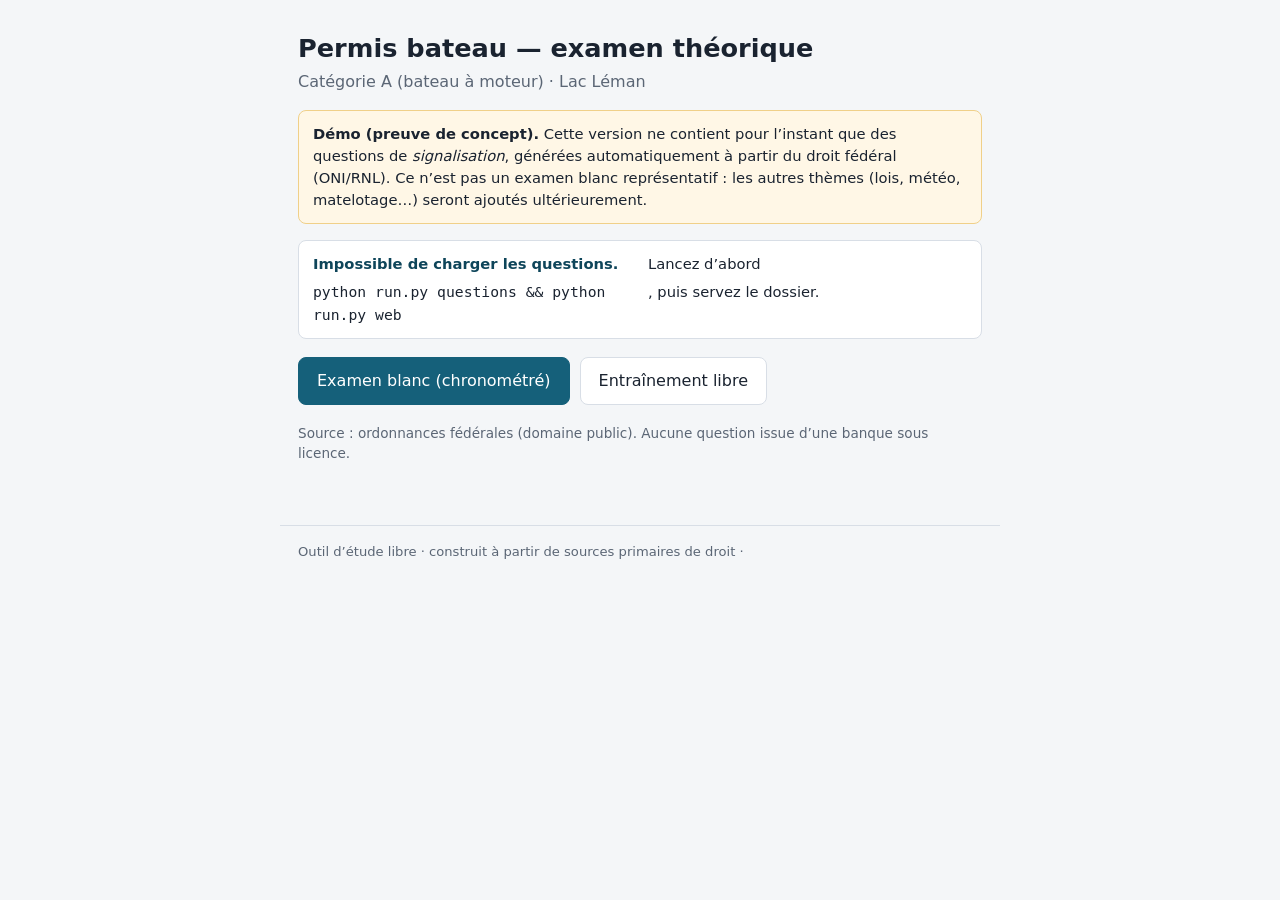
==== web/index.html @ bd007020 "feat: Phase 2 question bank + static player; KB enrichment KB (src/themes.py, src/parsers/akn.py): -" ====
<!DOCTYPE html>
<html lang="fr">
<head>
  <meta charset="utf-8">
  <meta name="viewport" content="width=device-width, initial-scale=1">
  <title>Permis bateau Léman — examen théorique (entraînement)</title>
  <link rel="stylesheet" href="style.css">
</head>
<body>
<main id="app">

  <!-- START -->
  <section id="screen-start" class="screen">
    <h1>Permis bateau — examen théorique</h1>
    <p class="sub">Catégorie A (bateau à moteur) · Lac Léman</p>

    <div id="loop-proof" class="banner">
      <strong>Démo (preuve de concept).</strong> Cette version ne contient pour
      l’instant que des questions de <em>signalisation</em>, générées
      automatiquement à partir du droit fédéral (ONI/RNL). Ce n’est pas un examen
      blanc représentatif&nbsp;: les autres thèmes (lois, météo, matelotage…)
      seront ajoutés ultérieurement.
    </div>

    <div id="config-summary" class="config"></div>

    <div class="actions">
      <button id="btn-exam" class="primary">Examen blanc (chronométré)</button>
      <button id="btn-practice">Entraînement libre</button>
    </div>
    <p class="fine">Source&nbsp;: ordonnances fédérales (domaine public). Aucune
      question issue d’une banque sous licence.</p>
  </section>

  <!-- QUIZ -->
  <section id="screen-quiz" class="screen hidden">
    <header class="quizbar">
      <span id="progress"></span>
      <span id="timer" class="timer hidden"></span>
    </header>
    <div id="question"></div>
    <div class="actions">
      <button id="btn-action" class="primary"></button>
    </div>
  </section>

  <!-- RESULTS -->
  <section id="screen-results" class="screen hidden">
    <h2>Résultat</h2>
    <div id="score"></div>
    <div class="actions">
      <button id="btn-restart" class="primary">Recommencer</button>
    </div>
    <h3>Correction détaillée</h3>
    <div id="review"></div>
  </section>

</main>
<footer class="sitefoot">
  Outil d’étude libre · construit à partir de sources primaires de droit ·
  <span id="meta-foot"></span>
</footer>
<script src="app.js"></script>
</body>
</html>
---- web/style.css ----
:root {
  --fg: #1a2330;
  --muted: #5b6675;
  --accent: #15607a;
  --accent-dark: #0e455a;
  --ok: #1c7c3f;
  --ok-bg: #e6f4ea;
  --bad: #b3261e;
  --bad-bg: #fbeae9;
  --line: #d8dee6;
  --card: #fff;
  --bg: #f4f6f8;
}
* { box-sizing: border-box; }
body {
  margin: 0;
  font: 16px/1.5 system-ui, -apple-system, "Segoe UI", Roboto, sans-serif;
  color: var(--fg);
  background: var(--bg);
}
#app { max-width: 720px; margin: 0 auto; padding: 24px 18px 48px; }
.screen { animation: fade .2s ease; }
.hidden { display: none !important; }
@keyframes fade { from { opacity: 0; transform: translateY(4px); } to { opacity: 1; } }

h1 { font-size: 1.6rem; margin: .2em 0 .1em; }
h2 { font-size: 1.4rem; }
.sub { color: var(--muted); margin-top: 0; }
.fine { color: var(--muted); font-size: .85rem; }

.banner {
  background: #fff7e6; border: 1px solid #f0d089; border-radius: 8px;
  padding: 12px 14px; margin: 16px 0; font-size: .92rem;
}
.config {
  background: var(--card); border: 1px solid var(--line); border-radius: 8px;
  padding: 12px 14px; margin: 16px 0; display: grid;
  grid-template-columns: 1fr 1fr; gap: 6px 16px; font-size: .92rem;
}
.config b { color: var(--accent-dark); }

.actions { display: flex; gap: 10px; flex-wrap: wrap; margin: 18px 0; }
button {
  font: inherit; padding: 11px 18px; border-radius: 8px; cursor: pointer;
  border: 1px solid var(--line); background: var(--card); color: var(--fg);
}
button.primary { background: var(--accent); border-color: var(--accent); color: #fff; }
button.primary:hover { background: var(--accent-dark); }
button:disabled { opacity: .5; cursor: default; }

.quizbar {
  display: flex; justify-content: space-between; align-items: center;
  margin-bottom: 14px; color: var(--muted); font-size: .9rem;
}
.timer { font-variant-numeric: tabular-nums; font-weight: 600; color: var(--accent-dark); }
.timer.low { color: var(--bad); }

/* Figure box — identical size/background for every image, so resolution or
   crop differences can never leak the answer. */
.figure {
  width: 100%; height: 220px; background: #fff; border: 1px solid var(--line);
  border-radius: 8px; display: flex; align-items: center; justify-content: center;
  margin-bottom: 14px; overflow: hidden;
}
.figure img { max-width: 90%; max-height: 90%; object-fit: contain; }

.stem { font-size: 1.12rem; font-weight: 600; margin: 6px 0 14px; }
.hint { color: var(--muted); font-size: .85rem; margin-bottom: 10px; }

.choice {
  display: flex; align-items: center; gap: 11px; padding: 12px 14px;
  border: 1px solid var(--line); border-radius: 8px; margin-bottom: 9px;
  background: var(--card); cursor: pointer; transition: border-color .12s;
}
.choice:hover { border-color: var(--accent); }
.choice input { width: 18px; height: 18px; flex: 0 0 auto; }
.choice.correct { background: var(--ok-bg); border-color: var(--ok); }
.choice.wrong { background: var(--bad-bg); border-color: var(--bad); }
.choice.locked { cursor: default; }

.explain {
  margin-top: 14px; padding: 12px 14px; border-left: 4px solid var(--accent);
  background: #eef5f8; border-radius: 0 8px 8px 0; font-size: .94rem;
}
.explain .src { color: var(--muted); font-size: .85rem; margin-top: 6px; }
.explain a { color: var(--accent-dark); }

#score { font-size: 1.05rem; }
.badge {
  display: inline-block; padding: 6px 14px; border-radius: 999px;
  font-weight: 700; margin: 8px 0;
}
.badge.pass { background: var(--ok-bg); color: var(--ok); }
.badge.fail { background: var(--bad-bg); color: var(--bad); }
.scoreline { margin: 4px 0; }
.scoreline b { font-variant-numeric: tabular-nums; }

.review-item {
  border: 1px solid var(--line); border-radius: 8px; padding: 12px 14px;
  margin-bottom: 10px; background: var(--card); font-size: .92rem;
}
.review-item .q { font-weight: 600; }
.review-item .mark { float: right; font-weight: 700; }
.review-item .mark.ok { color: var(--ok); }
.review-item .mark.no { color: var(--bad); }
.review-item ul { margin: 8px 0 0; padding-left: 18px; }
.review-item li.c { color: var(--ok); }
.review-item li.x { color: var(--bad); text-decoration: line-through; }

.sitefoot {
  max-width: 720px; margin: 0 auto; padding: 16px 18px 40px;
  color: var(--muted); font-size: .82rem; border-top: 1px solid var(--line);
}
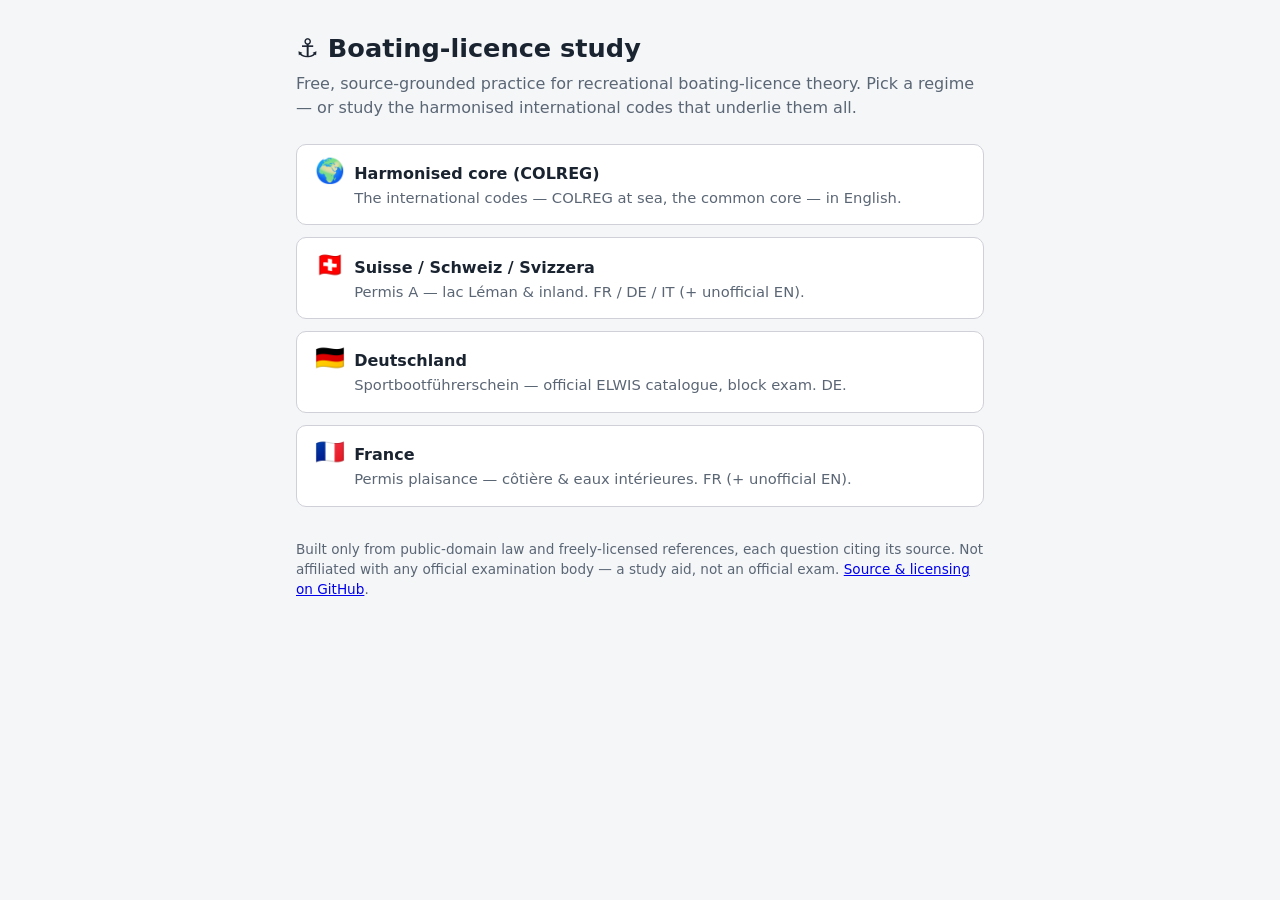
==== commit 5b584de2: "Add explicit LICENSE (MIT tooling + CC BY-SA content); rename Boat-permit → Boating-licence in docs/" ====
--- a/web/index.html
+++ b/web/index.html
@@ -1,65 +1,61 @@
 <!DOCTYPE html>
-<html lang="fr">
+<html lang="en">
 <head>
   <meta charset="utf-8">
   <meta name="viewport" content="width=device-width, initial-scale=1">
-  <title>Permis bateau Léman — examen théorique (entraînement)</title>
+  <title>Boating-licence study — choose a country</title>
   <link rel="stylesheet" href="style.css">
+  <style>
+    .landing { max-width: 720px; margin: 0 auto; padding: 1.5rem 1rem 3rem; }
+    .landing h1 { margin-bottom: .25rem; }
+    .landing .sub { color: var(--muted, #666); margin-top: 0; }
+    .picker { display: grid; gap: .75rem; margin: 1.5rem 0; }
+    .picker a {
+      display: flex; align-items: baseline; gap: .6rem; text-decoration: none;
+      padding: .9rem 1.1rem; border: 1px solid var(--border, #d0d0d8);
+      border-radius: 10px; color: inherit; background: var(--card, #fff);
+    }
+    .picker a:hover { border-color: var(--accent, #2a6); background: var(--cardhover, #f6f8ff); }
+    .picker .flag { font-size: 1.5rem; line-height: 1; }
+    .picker .name { font-weight: 600; }
+    .picker .desc { color: var(--muted, #666); font-size: .92rem; }
+    .landing .fine { color: var(--muted, #888); font-size: .85rem; margin-top: 2rem; }
+  </style>
 </head>
 <body>
-<main id="app">
+<main class="landing">
+  <h1>⚓ Boating-licence study</h1>
+  <p class="sub">Free, source-grounded practice for recreational boating-licence theory.
+     Pick a regime — or study the harmonised international codes that underlie them all.</p>
 
-  <!-- START -->
-  <section id="screen-start" class="screen">
-    <h1>Permis bateau — examen théorique</h1>
-    <p class="sub">Catégorie A (bateau à moteur) · Lac Léman</p>
+  <nav class="picker" aria-label="choose a regime">
+    <a href="int/">
+      <span class="flag">🌍</span>
+      <span><span class="name">Harmonised core (COLREG)</span><br>
+        <span class="desc">The international codes — COLREG at sea, the common core — in English.</span></span>
+    </a>
+    <a href="ch/">
+      <span class="flag">🇨🇭</span>
+      <span><span class="name">Suisse / Schweiz / Svizzera</span><br>
+        <span class="desc">Permis A — lac Léman &amp; inland. FR / DE / IT (+ unofficial EN).</span></span>
+    </a>
+    <a href="de/">
+      <span class="flag">🇩🇪</span>
+      <span><span class="name">Deutschland</span><br>
+        <span class="desc">Sportbootführerschein — official ELWIS catalogue, block exam. DE.</span></span>
+    </a>
+    <a href="fr/">
+      <span class="flag">🇫🇷</span>
+      <span><span class="name">France</span><br>
+        <span class="desc">Permis plaisance — côtière &amp; eaux intérieures. FR (+ unofficial EN).</span></span>
+    </a>
+  </nav>
 
-    <div id="loop-proof" class="banner">
-      <strong>Démo (preuve de concept).</strong> Cette version ne contient pour
-      l’instant que des questions de <em>signalisation</em>, générées
-      automatiquement à partir du droit fédéral (ONI/RNL). Ce n’est pas un examen
-      blanc représentatif&nbsp;: les autres thèmes (lois, météo, matelotage…)
-      seront ajoutés ultérieurement.
-    </div>
-
-    <div id="config-summary" class="config"></div>
-
-    <div class="actions">
-      <button id="btn-exam" class="primary">Examen blanc (chronométré)</button>
-      <button id="btn-practice">Entraînement libre</button>
-    </div>
-    <p class="fine">Source&nbsp;: ordonnances fédérales (domaine public). Aucune
-      question issue d’une banque sous licence.</p>
-  </section>
-
-  <!-- QUIZ -->
-  <section id="screen-quiz" class="screen hidden">
-    <header class="quizbar">
-      <span id="progress"></span>
-      <span id="timer" class="timer hidden"></span>
-    </header>
-    <div id="question"></div>
-    <div class="actions">
-      <button id="btn-action" class="primary"></button>
-    </div>
-  </section>
-
-  <!-- RESULTS -->
-  <section id="screen-results" class="screen hidden">
-    <h2>Résultat</h2>
-    <div id="score"></div>
-    <div class="actions">
-      <button id="btn-restart" class="primary">Recommencer</button>
-    </div>
-    <h3>Correction détaillée</h3>
-    <div id="review"></div>
-  </section>
-
+  <p class="fine">
+    Built only from public-domain law and freely-licensed references, each question citing its source.
+    Not affiliated with any official examination body — a study aid, not an official exam.
+    <a href="https://github.com/HugoFara/boating-licence">Source &amp; licensing on GitHub</a>.
+  </p>
 </main>
-<footer class="sitefoot">
-  Outil d’étude libre · construit à partir de sources primaires de droit ·
-  <span id="meta-foot"></span>
-</footer>
-<script src="app.js"></script>
 </body>
 </html>
--- a/web/style.css
+++ b/web/style.css
@@ -19,6 +19,29 @@
   background: var(--bg);
 }
 #app { max-width: 720px; margin: 0 auto; padding: 24px 18px 48px; }
+
+/* Language switcher — top bar, current language highlighted. */
+#langbar {
+  max-width: 720px; margin: 0 auto; padding: 12px 18px 0;
+  display: flex; gap: 6px; justify-content: flex-end; flex-wrap: wrap;
+}
+/* Country / option switcher (Switzerland ↔ France). */
+.countrybar {
+  max-width: 720px; margin: 0 auto; padding: 12px 18px 0;
+  display: flex; gap: 8px; flex-wrap: wrap; align-items: center;
+  font-size: .82rem; color: var(--muted);
+}
+.countrybar a { color: var(--accent-dark); text-decoration: none; }
+.countrybar a:hover { text-decoration: underline; }
+.countrybar .on { font-weight: 600; color: var(--ink, #222); }
+.langbtn {
+  padding: 5px 11px; font-size: .82rem; border-radius: 999px;
+  border: 1px solid var(--line); background: var(--card); color: var(--muted);
+}
+.langbtn:hover { border-color: var(--accent); color: var(--accent-dark); }
+.langbtn.on {
+  background: var(--accent); border-color: var(--accent); color: #fff; font-weight: 600;
+}
 .screen { animation: fade .2s ease; }
 .hidden { display: none !important; }
 @keyframes fade { from { opacity: 0; transform: translateY(4px); } to { opacity: 1; } }
@@ -31,6 +54,11 @@
 .banner {
   background: #fff7e6; border: 1px solid #f0d089; border-radius: 8px;
   padding: 12px 14px; margin: 16px 0; font-size: .92rem;
+}
+/* Softer notice for fallback / unofficial-translation banners. */
+.banner.soft {
+  background: #eef5f8; border-color: #bcd6e0; color: var(--accent-dark);
+  font-size: .88rem;
 }
 .config {
   background: var(--card); border: 1px solid var(--line); border-radius: 8px;
@@ -74,6 +102,15 @@
 }
 .choice:hover { border-color: var(--accent); }
 .choice input { width: 18px; height: 18px; flex: 0 0 auto; }
+/* Digit badge = the keyboard shortcut for the choice (press 1/2/3…). */
+.keyhint {
+  flex: 0 0 auto; min-width: 22px; height: 22px; padding: 0 5px;
+  display: inline-flex; align-items: center; justify-content: center;
+  border: 1px solid var(--line); border-radius: 5px; background: var(--bg);
+  color: var(--muted); font-size: .78rem; font-variant-numeric: tabular-nums;
+}
+.choice.correct .keyhint { border-color: var(--ok); color: var(--ok); }
+.choice.wrong .keyhint { border-color: var(--bad); color: var(--bad); }
 .choice.correct { background: var(--ok-bg); border-color: var(--ok); }
 .choice.wrong { background: var(--bad-bg); border-color: var(--bad); }
 .choice.locked { cursor: default; }
@@ -111,3 +148,118 @@
   max-width: 720px; margin: 0 auto; padding: 16px 18px 40px;
   color: var(--muted); font-size: .82rem; border-top: 1px solid var(--line);
 }
+
+/* Domain (theme) picker on the start screen — chips that toggle which themes a
+   practice/exam run draws from. */
+.domains-block { margin: 14px 0 4px; }
+.domains-label { font-size: .9rem; color: var(--muted); }
+.domains { display: flex; flex-wrap: wrap; gap: 8px; margin-top: 8px; }
+.chip {
+  display: inline-flex; align-items: center; gap: 6px; padding: 6px 12px;
+  border: 1px solid var(--line); border-radius: 999px; background: var(--card);
+  color: var(--muted); font-size: .9rem; cursor: pointer; transition: all .12s;
+}
+.chip:hover { border-color: var(--accent); color: var(--accent-dark); }
+.chip.on { background: var(--accent); border-color: var(--accent); color: #fff; font-weight: 600; }
+.chip .chipn {
+  font-size: .78rem; font-variant-numeric: tabular-nums; opacity: .8;
+  padding: 0 6px; border-radius: 999px; background: rgba(0,0,0,.08);
+}
+.chip.on .chipn { background: rgba(255,255,255,.22); }
+.chip.allbtn { border-style: dashed; }
+
+/* Anki download row under the start actions. */
+.anki-dl {
+  margin-top: 18px; padding-top: 14px; border-top: 1px solid var(--line);
+  display: flex; flex-wrap: wrap; align-items: center; gap: 10px;
+}
+.anki-dl .anki-label { font-weight: 600; color: var(--accent-dark); width: 100%; }
+.dlbtn {
+  display: inline-block; padding: 7px 14px; border-radius: 8px;
+  background: var(--accent); color: #fff; text-decoration: none; font-size: .9rem;
+  border: 1px solid var(--accent);
+}
+.dlbtn:hover { background: var(--accent-dark); }
+.dlbtn.ghost { background: var(--card); color: var(--accent-dark); }
+.dlbtn.ghost:hover { background: #eef5f8; }
+.anki-dl .fine { width: 100%; margin: 2px 0 0; }
+
+/* Per-domain score breakdown on the results screen. */
+.breakdown { margin: 6px 0 18px; }
+.dom-h { font-size: 1rem; margin: 0 0 8px; }
+.dom-row { display: flex; align-items: center; gap: 10px; margin: 5px 0; font-size: .9rem; }
+.dom-name { flex: 0 0 40%; }
+.dom-bar { flex: 1; height: 8px; background: var(--line); border-radius: 999px; overflow: hidden; }
+.dom-bar i { display: block; height: 100%; background: var(--ok); }
+.dom-score { flex: 0 0 3.2em; text-align: right; font-variant-numeric: tabular-nums; color: var(--muted); }
+
+/* --- Practice learning aids (recall-first, diagnostics, spacing, confidence) -
+ * Practice-only UI; exam mode never shows these. */
+
+/* Toggle pills for the practice options (on the start screen). */
+.study-settings .toggle {
+  display: inline-flex; align-items: center; gap: 8px;
+  padding: 6px 12px; font-size: .85rem; border-radius: 999px;
+  border: 1px solid var(--line); background: var(--card); color: var(--muted);
+  cursor: pointer;
+}
+.study-settings .toggle:hover { border-color: var(--accent); color: var(--accent-dark); }
+.study-settings .toggle .tsw {
+  width: 26px; height: 15px; border-radius: 999px; background: var(--line);
+  position: relative; transition: background .15s;
+}
+.study-settings .toggle .tsw::after {
+  content: ""; position: absolute; top: 2px; left: 2px;
+  width: 11px; height: 11px; border-radius: 50%; background: #fff; transition: left .15s;
+}
+.study-settings .toggle.on {
+  background: var(--accent); border-color: var(--accent); color: #fff;
+}
+.study-settings .toggle.on .tsw { background: rgba(255, 255, 255, .55); }
+.study-settings .toggle.on .tsw::after { left: 13px; }
+
+/* Recall-first: keep the options unreadable until the learner commits. */
+#choices.veiled { filter: blur(7px); opacity: .5; pointer-events: none; user-select: none; }
+.recall-gate {
+  margin: 12px 0; padding: 12px 14px; border-left: 4px solid var(--accent);
+  background: #eef5f8; border-radius: 0 8px 8px 0;
+}
+.recall-gate p { margin: 0 0 8px; font-size: .92rem; }
+.recall-gate textarea {
+  width: 100%; resize: vertical; padding: 8px 10px; font: inherit;
+  border: 1px solid var(--line); border-radius: 8px;
+}
+.recall-gate.done { opacity: .7; }
+.recall-gate.done p { color: var(--muted); }
+
+/* Confidence picker. */
+.confidence { display: flex; align-items: center; gap: 8px; margin: 12px 0 0; flex-wrap: wrap; }
+.confidence .conf-q { color: var(--muted); font-size: .88rem; }
+.conf {
+  padding: 5px 14px; font-size: .85rem; border-radius: 999px;
+  border: 1px solid var(--line); background: var(--card); color: var(--muted); cursor: pointer;
+}
+.conf:hover { border-color: var(--accent); }
+.conf.on { background: var(--accent); border-color: var(--accent); color: #fff; font-weight: 600; }
+.conf:disabled { cursor: default; opacity: .8; }
+
+/* Diagnostic distractor feedback. */
+.diag {
+  margin-top: 14px; padding: 10px 14px; border-radius: 8px;
+  background: var(--bad-bg); border: 1px solid #e9c4c1; font-size: .92rem;
+}
+.diag b { color: var(--bad); }
+.diag div + div { margin-top: 3px; }
+.choice-why {
+  margin: 6px 0 2px; padding: 6px 10px; border-radius: 6px;
+  font-size: .85rem; line-height: 1.4;
+}
+.choice-why.ok { background: var(--ok-bg); color: var(--ok); }
+.choice-why.no { background: var(--bad-bg); color: var(--bad); }
+.review-item .choice-why { margin-left: 0; }
+
+/* Hypercorrection flag in the results review. */
+.hc-flag {
+  margin: 8px 0; padding: 6px 10px; border-radius: 6px;
+  background: #fff3cd; border: 1px solid #f0d089; color: #7a5b00; font-size: .85rem; font-weight: 600;
+}
